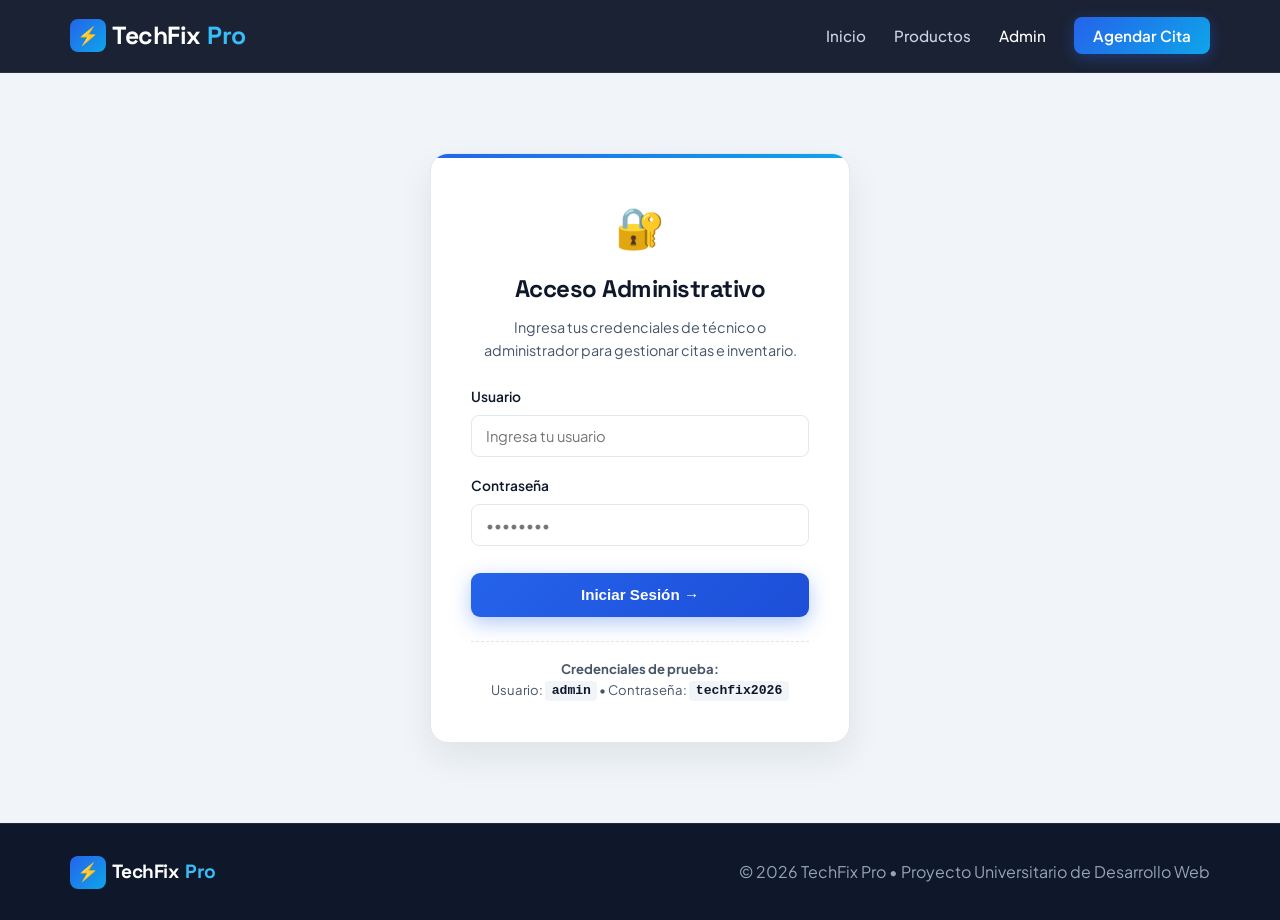
==== admin.html @ c78dce88 "2.0" ====
<!DOCTYPE html>
<html lang="es">
<head>
  <meta charset="UTF-8" />
  <meta name="viewport" content="width=device-width, initial-scale=1.0" />
  <title>Panel Administrativo | TechFix Pro</title>

  <!-- Google Fonts -->
  <link rel="preconnect" href="https://fonts.googleapis.com">
  <link rel="preconnect" href="https://fonts.gstatic.com" crossorigin>
  <link href="https://fonts.googleapis.com/css2?family=Plus+Jakarta+Sans:wght@400;500;600;700&family=Space+Grotesk:wght@600;700&display=swap" rel="stylesheet">

  <!-- Estilos globales -->
  <link rel="stylesheet" href="css/styles.css" />
</head>
<body>

  <!-- BARRA DE NAVEGACIÓN -->
  <header class="navbar">
    <div class="container nav-content">
      <a href="index.html" class="logo">
        <span class="logo-icon">⚡</span>TechFix<span class="highlight">Pro</span>
      </a>
      <nav>
        <ul class="nav-links">
          <li><a href="index.html">Inicio</a></li>
          <li><a href="productos.html">Productos</a></li>
          <li><a href="admin.html" class="active">Admin</a></li>
          <li><a href="citas.html" class="btn-nav">Agendar Cita</a></li>
        </ul>
      </nav>
    </div>
  </header>

  <!-- PANTALLA 1: VERIFICACIÓN DE LOGIN (Se oculta al iniciar sesión) -->
  <section id="login-view" class="login-section container">
    <div class="login-card">
      <div class="login-icon">🔐</div>
      <h2>Acceso Administrativo</h2>
      <p>Ingresa tus credenciales de técnico o administrador para gestionar citas e inventario.</p>

      <form id="form-login">
        <div class="form-group">
          <label for="admin-user">Usuario</label>
          <input type="text" id="admin-user" required placeholder="Ingresa tu usuario" />
        </div>
        <div class="form-group">
          <label for="admin-pass">Contraseña</label>
          <input type="password" id="admin-pass" required placeholder="••••••••" />
        </div>
        <p id="login-error" class="error-msg" style="display: none;">Usuario o contraseña incorrectos.</p>
        <button type="submit" class="btn btn-primary" style="width: 100%; margin-top: 0.5rem;">
          Iniciar Sesión →
        </button>
      </form>

      <div class="demo-credentials">
        <strong>Credenciales de prueba:</strong><br>
        Usuario: <code>admin</code> • Contraseña: <code>techfix2026</code>
      </div>
    </div>
  </section>

  <!-- PANTALLA 2: DASHBOARD DEL ADMINISTRADOR (Oculto hasta validar) -->
  <section id="dashboard-view" class="dashboard-section container" style="display: none;">
    <div class="dash-header">
      <div>
        <span class="section-tag">PANEL DE CONTROL</span>
        <h1 style="font-size: 2rem; color: var(--primary);">Gestión de Taller e Inventario</h1>
      </div>
      <button id="btn-logout" class="btn-logout">Cerrar Sesión 🚪</button>
    </div>

    <!-- TARJETAS DE RESUMEN (KPIs) -->
    <div class="kpi-grid">
      <div class="kpi-card">
        <span class="kpi-label">Servicios Solicitados</span>
        <strong class="kpi-value" id="kpi-citas">0</strong>
      </div>
      <div class="kpi-card">
        <span class="kpi-label">Visitas a Domicilio</span>
        <strong class="kpi-value" id="kpi-domicilios" style="color: #059669;">0</strong>
      </div>
      <div class="kpi-card">
        <span class="kpi-label">Productos con Stock Bajo (&le;3)</span>
        <strong class="kpi-value" id="kpi-bajo-stock" style="color: #dc2626;">0</strong>
      </div>
    </div>

    <!-- MÓDULO A: SERVICIOS SOLICITADOS -->
    <div class="admin-panel" style="margin-bottom: 2.5rem;">
      <div class="panel-top">
        <h2>📋 Servicios Solicitados por Clientes</h2>
      </div>
      <div class="table-responsive">
        <table class="admin-table">
          <thead>
            <tr>
              <th>Orden</th>
              <th>Cliente / Contacto</th>
              <th>Equipo y Servicio</th>
              <th>Modalidad y Ubicación</th>
              <th>Fecha / Turno</th>
              <th>Estado</th>
              <th>Acción</th>
            </tr>
          </thead>
          <tbody id="tabla-servicios">
            <!-- Se llena con JS -->
          </tbody>
        </table>
      </div>
    </div>

    <!-- MÓDULO B: CONTROL Y REPOSICIÓN DE STOCK -->
    <div class="admin-panel">
      <div class="panel-top">
        <h2>📦 Control de Inventario y Reposición de Stock</h2>
        <span style="font-size: 0.85rem; color: var(--text-muted);">Los cambios se reflejan al instante en la tienda</span>
      </div>
      <div class="table-responsive">
        <table class="admin-table">
          <thead>
            <tr>
              <th>Producto</th>
              <th>Categoría</th>
              <th>Precio Unit.</th>
              <th>Stock Actual</th>
              <th>Estado</th>
              <th>Reponer Stock</th>
            </tr>
          </thead>
          <tbody id="tabla-stock">
            <!-- Se llena con JS -->
          </tbody>
        </table>
      </div>
    </div>
  </section>

  <!-- PIE DE PÁGINA -->
  <footer class="footer">
    <div class="container footer-content">
      <div class="logo" style="font-size: 1.2rem;">
        <span class="logo-icon">⚡</span>TechFix<span class="highlight">Pro</span>
      </div>
      <p>&copy; 2026 TechFix Pro • Proyecto Universitario de Desarrollo Web</p>
    </div>
  </footer>

  <script src="js/admin.js"></script>
</body>
</html>
---- css/styles.css ----
/* VARIABLES Y RESET */
:root {
  --primary: #0f172a;
  --primary-light: #1e293b;
  --accent: #2563eb;
  --accent-cyan: #0ea5e9;
  --accent-hover: #1d4ed8;
  --bg-light: #f1f5f9;
  --surface: #ffffff;
  --text-dark: #0f172a;
  --text-muted: #475569;
  --border-color: #e2e8f0;
  --radius: 14px;
  --font-heading: 'Space Grotesk', sans-serif;
  --font-body: 'Plus Jakarta Sans', sans-serif;
}

* {
  margin: 0;
  padding: 0;
  box-sizing: border-box;
}

body {
  background-color: var(--bg-light);
  color: var(--text-dark);
  font-family: var(--font-body);
  line-height: 1.6;
  -webkit-font-smoothing: antialiased;
}

h1, h2, h3, .logo {
  font-family: var(--font-heading);
  letter-spacing: -0.02em;
}

.container {
  width: 90%;
  max-width: 1140px;
  margin: 0 auto;
}

/* NAVBAR CON EFECTO CRISTAL OSCURO */
.navbar {
  background-color: rgba(15, 23, 42, 0.95);
  backdrop-filter: blur(10px);
  border-bottom: 1px solid rgba(255, 255, 255, 0.08);
  padding: 1rem 0;
  position: sticky;
  top: 0;
  z-index: 1000;
}

.nav-content {
  display: flex;
  justify-content: space-between;
  align-items: center;
}

.logo {
  font-size: 1.55rem;
  font-weight: 700;
  color: #ffffff;
  text-decoration: none;
  display: flex;
  align-items: center;
  gap: 0.4rem;
}

.logo-icon {
  background: linear-gradient(135deg, var(--accent), var(--accent-cyan));
  padding: 0.15rem 0.45rem;
  border-radius: 8px;
  font-size: 1.1rem;
}

.logo .highlight {
  color: #38bdf8;
}

.nav-links {
  list-style: none;
  display: flex;
  align-items: center;
  gap: 1.75rem;
}

.nav-links a {
  color: #cbd5e1;
  text-decoration: none;
  font-weight: 500;
  font-size: 0.95rem;
  transition: color 0.2s;
}

.nav-links a:hover,
.nav-links a.active {
  color: #ffffff;
}

.btn-nav {
  background: linear-gradient(135deg, var(--accent), var(--accent-cyan));
  color: #ffffff !important;
  padding: 0.55rem 1.2rem;
  border-radius: 8px;
  font-weight: 600 !important;
  box-shadow: 0 4px 14px rgba(37, 99, 235, 0.35);
}

.btn-nav:hover {
  opacity: 0.92;
}

/* HERO CON CUADRÍCULA TÉCNICA Y RESPLANDOR */
.hero {
  position: relative;
  background-color: var(--primary);
  background-image: 
    radial-gradient(rgba(56, 189, 248, 0.14) 1px, transparent 1px),
    linear-gradient(135deg, #0f172a 0%, #172554 100%);
  background-size: 26px 26px, 100% 100%;
  color: #ffffff;
  padding: 5.5rem 0;
  text-align: center;
  overflow: hidden;
  border-bottom: 1px solid rgba(56, 189, 248, 0.2);
}

.hero-glow {
  position: absolute;
  top: -120px;
  left: 50%;
  transform: translateX(-50%);
  width: 600px;
  height: 300px;
  background: radial-gradient(circle, rgba(37, 99, 235, 0.35) 0%, transparent 70%);
  pointer-events: none;
}

.hero-content {
  position: relative;
  z-index: 2;
}

.hero-badge {
  display: inline-block;
  background: rgba(56, 189, 248, 0.12);
  border: 1px solid rgba(56, 189, 248, 0.35);
  color: #7dd3fc;
  padding: 0.4rem 1rem;
  border-radius: 999px;
  font-size: 0.85rem;
  font-weight: 600;
  margin-bottom: 1.5rem;
}

.hero h1 {
  font-size: 3rem;
  line-height: 1.15;
  margin-bottom: 1.25rem;
  max-width: 820px;
  margin-inline: auto;
}

.hero p {
  font-size: 1.15rem;
  color: #cbd5e1;
  max-width: 640px;
  margin: 0 auto 2.25rem;
}

.hero-buttons {
  display: flex;
  justify-content: center;
  gap: 1rem;
  flex-wrap: wrap;
}

/* BOTONES */
.btn {
  display: inline-block;
  padding: 0.85rem 1.75rem;
  border-radius: 9px;
  text-decoration: none;
  font-weight: 600;
  font-size: 0.95rem;
  cursor: pointer;
  border: none;
  transition: all 0.2s ease;
}

.btn-primary {
  background: linear-gradient(135deg, var(--accent) 0%, #1d4ed8 100%);
  color: #ffffff;
  box-shadow: 0 6px 20px rgba(37, 99, 235, 0.35);
}

.btn-primary:hover {
  transform: translateY(-2px);
  box-shadow: 0 10px 25px rgba(37, 99, 235, 0.45);
}

.btn-secondary {
  background-color: rgba(255, 255, 255, 0.08);
  color: #ffffff;
  border: 1px solid rgba(255, 255, 255, 0.2);
  backdrop-filter: blur(6px);
}

.btn-secondary:hover {
  background-color: rgba(255, 255, 255, 0.16);
  transform: translateY(-2px);
}

/* ENCABEZADOS DE SECCIÓN */
.section-header {
  text-align: center;
  margin-bottom: 3rem;
}

.section-tag {
  display: inline-block;
  font-family: var(--font-heading);
  font-size: 0.8rem;
  font-weight: 700;
  letter-spacing: 0.1em;
  color: var(--accent);
  background: #dbeafe;
  padding: 0.3rem 0.8rem;
  border-radius: 6px;
  margin-bottom: 0.6rem;
}

.section-title {
  font-size: 2.2rem;
  color: var(--primary);
}

/* TARJETAS DE SERVICIOS CON PERSONALIDAD */
.services {
  padding: 5rem 0;
}

.services-grid {
  display: grid;
  grid-template-columns: repeat(auto-fit, minmax(300px, 1fr));
  gap: 1.75rem;
}

.card {
  position: relative;
  background: var(--surface);
  padding: 2rem;
  border-radius: var(--radius);
  border: 1px solid var(--border-color);
  box-shadow: 0 4px 6px -1px rgba(15, 23, 42, 0.04), 0 2px 4px -2px rgba(15, 23, 42, 0.03);
  transition: all 0.25s ease;
  display: flex;
  flex-direction: column;
  overflow: hidden;
}

/* Línea superior decorativa en cada panel */
.card::before {
  content: "";
  position: absolute;
  top: 0;
  left: 0;
  right: 0;
  height: 4px;
  background: linear-gradient(90deg, var(--accent), var(--accent-cyan));
  opacity: 0.85;
}

.card:hover {
  transform: translateY(-6px);
  border-color: #93c5fd;
  box-shadow: 0 20px 25px -5px rgba(15, 23, 42, 0.08), 0 8px 10px -6px rgba(37, 99, 235, 0.1);
}

.card-top {
  display: flex;
  justify-content: space-between;
  align-items: center;
  margin-bottom: 1.25rem;
}

.card-icon {
  width: 46px;
  height: 46px;
  background: #eff6ff;
  border: 1px solid #bfdbfe;
  border-radius: 10px;
  display: flex;
  align-items: center;
  justify-content: center;
  font-size: 1.4rem;
}

.card-badge {
  font-size: 0.75rem;
  font-weight: 600;
  color: var(--text-muted);
  background: #f1f5f9;
  padding: 0.25rem 0.65rem;
  border-radius: 999px;
}

.card h3 {
  font-size: 1.3rem;
  margin-bottom: 0.75rem;
  color: var(--primary);
}

.card p {
  color: var(--text-muted);
  font-size: 0.95rem;
  margin-bottom: 1.5rem;
  flex-grow: 1;
}

.card-footer {
  padding-top: 1rem;
  border-top: 1px dashed var(--border-color);
  display: flex;
  justify-content: space-between;
  align-items: center;
  font-size: 0.88rem;
}

.card-footer span {
  font-weight: 700;
  color: var(--primary);
}

.card-footer a {
  color: var(--accent);
  font-weight: 600;
  text-decoration: none;
}

.card-footer a:hover {
  text-decoration: underline;
}

/* SECCIÓN UBICACIÓN CON CONTENEDOR ESTILO PANEL BENTO */
.location-section {
  padding: 2rem 0 5rem;
}

.location-wrapper {
  background: var(--surface);
  border: 1px solid var(--border-color);
  border-radius: 18px;
  padding: 2.5rem;
  box-shadow: 0 10px 30px rgba(15, 23, 42, 0.05);
  display: grid;
  grid-template-columns: 1fr 1.25fr;
  gap: 2.5rem;
  align-items: center;
}

.info-list {
  display: flex;
  flex-direction: column;
  gap: 1.1rem;
  margin-bottom: 1.5rem;
}

.info-item {
  display: flex;
  align-items: flex-start;
  gap: 0.9rem;
}

.info-icon {
  background: #eff6ff;
  border: 1px solid #dbeafe;
  padding: 0.55rem;
  border-radius: 10px;
  font-size: 1.1rem;
}

.info-item strong {
  display: block;
  font-size: 0.95rem;
  color: var(--primary);
}

.info-item p {
  color: var(--text-muted);
  font-size: 0.92rem;
}

.note {
  padding: 1rem;
  background: linear-gradient(to right, #eff6ff, #f8fafc);
  border-left: 4px solid var(--accent);
  border-radius: 0 8px 8px 0;
  color: #1e3a8a;
  font-size: 0.9rem;
}

/* VENTANA DE MAPA ESTILO APP */
.map-box {
  border: 1px solid var(--border-color);
  border-radius: 12px;
  overflow: hidden;
  box-shadow: 0 8px 20px rgba(15, 23, 42, 0.08);
}

.map-header {
  background: var(--primary);
  padding: 0.65rem 1rem;
  display: flex;
  align-items: center;
  gap: 0.45rem;
}

.dot {
  width: 10px;
  height: 10px;
  border-radius: 50%;
}
.dot.red { background: #ef4444; }
.dot.yellow { background: #f59e0b; }
.dot.green { background: #10b981; }

.map-title {
  color: #94a3b8;
  font-size: 0.8rem;
  font-weight: 500;
  margin-left: 0.5rem;
}

#mapa-local {
  height: 340px;
  width: 100%;
  z-index: 1;
}

/* FOOTER */
.footer {
  background-color: var(--primary);
  color: #94a3b8;
  padding: 2rem 0;
  border-top: 1px solid rgba(255, 255, 255, 0.08);
}

.footer-content {
  display: flex;
  justify-content: space-between;
  align-items: center;
  flex-wrap: wrap;
  gap: 1rem;
}

/* RESPONSIVE */
@media (max-width: 850px) {
  .location-wrapper {
    grid-template-columns: 1fr;
    padding: 1.75rem;
  }
  .hero h1 {
    font-size: 2.2rem;
  }
}

/* =========================================
   ESTILOS PÁGINA DE PRODUCTOS (PARTE 2)
   ========================================= */

.page-banner {
  background: linear-gradient(135deg, var(--primary) 0%, #172554 100%);
  color: #ffffff;
  padding: 3.5rem 0;
  text-align: center;
  border-bottom: 1px solid rgba(56, 189, 248, 0.2);
}

.page-banner h1 {
  font-size: 2.3rem;
  margin-bottom: 0.75rem;
}

.page-banner p {
  color: #cbd5e1;
  max-width: 620px;
  margin: 0 auto;
}

.catalog-section {
  padding: 3rem 0 5rem;
}

/* BARRA DE FILTROS Y BUSCADOR */
.catalog-controls {
  display: flex;
  justify-content: space-between;
  align-items: center;
  flex-wrap: wrap;
  gap: 1rem;
  margin-bottom: 2.5rem;
  background: var(--surface);
  padding: 1.25rem;
  border-radius: var(--radius);
  border: 1px solid var(--border-color);
  box-shadow: 0 4px 12px rgba(15, 23, 42, 0.03);
}

.filter-buttons {
  display: flex;
  flex-wrap: wrap;
  gap: 0.5rem;
}

.filter-btn {
  background: var(--bg-light);
  border: 1px solid var(--border-color);
  color: var(--text-muted);
  padding: 0.5rem 1rem;
  border-radius: 8px;
  font-family: var(--font-body);
  font-weight: 600;
  font-size: 0.85rem;
  cursor: pointer;
  transition: all 0.2s;
}

.filter-btn:hover {
  border-color: var(--accent);
  color: var(--accent);
}

.filter-btn.active {
  background: var(--primary);
  color: #ffffff;
  border-color: var(--primary);
}

.search-box input {
  padding: 0.6rem 1rem;
  border: 1px solid var(--border-color);
  border-radius: 8px;
  font-family: var(--font-body);
  font-size: 0.9rem;
  width: 260px;
  outline: none;
  transition: border-color 0.2s;
}

.search-box input:focus {
  border-color: var(--accent);
}

/* DISTRIBUCIÓN CATÁLOGO + PANEL COTIZACIÓN */
.catalog-layout {
  display: grid;
  grid-template-columns: 1fr 330px;
  gap: 2rem;
  align-items: start;
}

.products-grid {
  display: grid;
  grid-template-columns: repeat(auto-fill, minmax(240px, 1fr));
  gap: 1.5rem;
}

.product-card {
  position: relative;
  background: var(--surface);
  border: 1px solid var(--border-color);
  border-radius: var(--radius);
  padding: 1.5rem;
  display: flex;
  flex-direction: column;
  transition: all 0.25s ease;
  overflow: hidden;
}

.product-card::before {
  content: "";
  position: absolute;
  top: 0;
  left: 0;
  right: 0;
  height: 3px;
  background: linear-gradient(90deg, var(--accent), var(--accent-cyan));
}

.product-card:hover {
  transform: translateY(-4px);
  border-color: #93c5fd;
  box-shadow: 0 12px 20px rgba(15, 23, 42, 0.07);
}

.product-visual {
  height: 110px;
  background: linear-gradient(135deg, #eff6ff 0%, #f8fafc 100%);
  border: 1px solid #dbeafe;
  border-radius: 10px;
  display: flex;
  align-items: center;
  justify-content: center;
  font-size: 2.8rem;
  margin-bottom: 1rem;
}

.product-cat {
  font-size: 0.72rem;
  font-weight: 700;
  text-transform: uppercase;
  letter-spacing: 0.05em;
  color: var(--accent);
  margin-bottom: 0.35rem;
}

.product-card h3 {
  font-size: 1.1rem;
  color: var(--primary);
  margin-bottom: 0.5rem;
}

.product-card p {
  font-size: 0.86rem;
  color: var(--text-muted);
  margin-bottom: 1.25rem;
  flex-grow: 1;
}

.product-bottom {
  display: flex;
  justify-content: space-between;
  align-items: center;
  padding-top: 0.9rem;
  border-top: 1px dashed var(--border-color);
}

.product-price {
  font-family: var(--font-heading);
  font-size: 1.2rem;
  font-weight: 700;
  color: var(--primary);
}

.btn-add {
  background: #eff6ff;
  color: var(--accent);
  border: 1px solid #bfdbfe;
  padding: 0.45rem 0.9rem;
  border-radius: 7px;
  font-weight: 600;
  font-size: 0.85rem;
  cursor: pointer;
  transition: all 0.2s;
}

.btn-add:hover {
  background: var(--accent);
  color: #ffffff;
}

/* PANEL DE COTIZACIÓN LATERAL */
.quote-panel {
  background: var(--surface);
  border: 1px solid var(--border-color);
  border-radius: 16px;
  padding: 1.5rem;
  position: sticky;
  top: 90px;
  box-shadow: 0 10px 25px rgba(15, 23, 42, 0.06);
}

.quote-header {
  display: flex;
  justify-content: space-between;
  align-items: center;
  padding-bottom: 1rem;
  border-bottom: 1px solid var(--border-color);
  margin-bottom: 1rem;
}

.quote-count {
  background: #dbeafe;
  color: var(--accent);
  font-size: 0.78rem;
  font-weight: 700;
  padding: 0.25rem 0.65rem;
  border-radius: 999px;
}

.quote-list {
  max-height: 280px;
  overflow-y: auto;
  margin-bottom: 1rem;
}

.empty-msg {
  font-size: 0.88rem;
  color: var(--text-muted);
  text-align: center;
  padding: 1.5rem 0;
}

.quote-item {
  display: flex;
  justify-content: space-between;
  align-items: center;
  padding: 0.65rem 0;
  border-bottom: 1px dashed var(--border-color);
  font-size: 0.88rem;
}

.quote-item-info strong {
  display: block;
  color: var(--primary);
}

.quote-item-info span {
  color: var(--text-muted);
  font-size: 0.8rem;
}

.btn-remove {
  background: #fee2e2;
  color: #dc2626;
  border: none;
  width: 24px;
  height: 24px;
  border-radius: 6px;
  font-weight: 700;
  cursor: pointer;
}

.quote-footer {
  border-top: 2px solid var(--bg-light);
  padding-top: 1rem;
}

.quote-total {
  display: flex;
  justify-content: space-between;
  align-items: center;
  font-size: 1.05rem;
}

.quote-total strong {
  font-family: var(--font-heading);
  font-size: 1.35rem;
  color: var(--accent);
}

.btn:disabled {
  opacity: 0.5;
  cursor: not-allowed;
  transform: none;
}

.btn-clear {
  width: 100%;
  background: transparent;
  border: none;
  color: var(--text-muted);
  font-size: 0.82rem;
  margin-top: 0.65rem;
  cursor: pointer;
  text-decoration: underline;
}

@media (max-width: 900px) {
  .catalog-layout {
    grid-template-columns: 1fr;
  }
  .quote-panel {
    position: static;
  }
  .search-box input {
    width: 100%;
  }
}

/* =========================================
   ESTILOS PÁGINA DE CITAS Y MAPA (PARTE 3)
   ========================================= */

.booking-section {
  padding: 3rem 0 5rem;
}

.booking-grid {
  display: grid;
  grid-template-columns: 1.45fr 1fr;
  gap: 2rem;
  align-items: start;
}

.booking-panel,
.summary-card {
  background: var(--surface);
  border: 1px solid var(--border-color);
  border-radius: 16px;
  padding: 2rem;
  box-shadow: 0 10px 25px rgba(15, 23, 42, 0.04);
}

.group-title {
  display: block;
  font-family: var(--font-heading);
  font-size: 1.1rem;
  font-weight: 700;
  color: var(--primary);
  margin-bottom: 1rem;
}

/* TARJETAS SELECTORAS DE MODALIDAD */
.modality-selector {
  display: grid;
  grid-template-columns: 1fr 1fr;
  gap: 1rem;
  margin-bottom: 1.5rem;
}

.modality-card {
  display: flex;
  align-items: center;
  gap: 0.85rem;
  padding: 1rem;
  border: 2px solid var(--border-color);
  border-radius: 12px;
  cursor: pointer;
  transition: all 0.2s ease;
  background: var(--bg-light);
}

.modality-card input {
  display: none;
}

.modality-card .mod-icon {
  font-size: 1.6rem;
}

.modality-card strong {
  display: block;
  font-size: 0.95rem;
  color: var(--primary);
}

.modality-card small {
  color: var(--text-muted);
  font-size: 0.8rem;
}

.modality-card.active {
  border-color: var(--accent);
  background: #eff6ff;
  box-shadow: 0 4px 12px rgba(37, 99, 235, 0.12);
}

/* BLOQUE DE MAPA A DOMICILIO */
.domicilio-box {
  background: #f8fafc;
  border: 1px solid #cbd5e1;
  border-radius: 12px;
  padding: 1.25rem;
  margin-bottom: 1.75rem;
}

.domicilio-header {
  display: flex;
  justify-content: space-between;
  align-items: center;
  flex-wrap: wrap;
  gap: 0.5rem;
  margin-bottom: 0.4rem;
}

.btn-gps {
  background: var(--primary);
  color: #ffffff;
  border: none;
  padding: 0.45rem 0.9rem;
  border-radius: 7px;
  font-size: 0.82rem;
  font-weight: 600;
  cursor: pointer;
  transition: background 0.2s;
}

.btn-gps:hover {
  background: var(--accent);
}

.help-text {
  font-size: 0.85rem;
  color: var(--text-muted);
  margin-bottom: 0.9rem;
}

#mapa-domicilio {
  height: 270px;
  width: 100%;
  z-index: 1;
}

/* INPUTS Y FORMULARIO */
.form-row {
  display: grid;
  grid-template-columns: 1fr 1fr;
  gap: 1rem;
}

.form-group {
  margin-bottom: 1.15rem;
}

.form-group label {
  display: block;
  font-size: 0.86rem;
  font-weight: 600;
  color: var(--primary);
  margin-bottom: 0.4rem;
}

.form-group input,
.form-group select,
.form-group textarea {
  width: 100%;
  padding: 0.7rem 0.9rem;
  border: 1px solid var(--border-color);
  border-radius: 8px;
  font-family: var(--font-body);
  font-size: 0.92rem;
  color: var(--text-dark);
  background: #ffffff;
  outline: none;
  transition: border-color 0.2s;
}

.form-group input:focus,
.form-group select:focus,
.form-group textarea:focus {
  border-color: var(--accent);
}

.form-group input[readonly] {
  background: #e2e8f0;
  color: #334155;
  font-family: monospace;
}

/* TARJETAS DERECHAS (RESUMEN Y ÓRDENES) */
.summary-card h3 {
  font-size: 1.15rem;
  margin-bottom: 1rem;
  color: var(--primary);
}

.link-add-more {
  display: inline-block;
  margin-top: 0.75rem;
  font-size: 0.85rem;
  font-weight: 600;
  color: var(--accent);
  text-decoration: none;
}

.link-add-more:hover {
  text-decoration: underline;
}

.orders-list {
  display: flex;
  flex-direction: column;
  gap: 0.9rem;
  max-height: 420px;
  overflow-y: auto;
}

.order-ticket {
  border: 1px solid var(--border-color);
  border-left: 4px solid var(--accent);
  border-radius: 10px;
  padding: 1rem;
  background: #f8fafc;
  font-size: 0.86rem;
}

.order-ticket.domicilio {
  border-left-color: #10b981;
}

.ticket-top {
  display: flex;
  justify-content: space-between;
  align-items: center;
  margin-bottom: 0.4rem;
}

.ticket-code {
  font-family: var(--font-heading);
  font-weight: 700;
  color: var(--primary);
}

.ticket-badge {
  font-size: 0.72rem;
  font-weight: 700;
  padding: 0.2rem 0.55rem;
  border-radius: 999px;
  background: #dbeafe;
  color: var(--accent);
}

.order-ticket.domicilio .ticket-badge {
  background: #d1fae5;
  color: #047857;
}

.ticket-coords {
  display: inline-block;
  margin-top: 0.4rem;
  font-family: monospace;
  font-size: 0.78rem;
  background: #e2e8f0;
  padding: 0.2rem 0.5rem;
  border-radius: 4px;
  color: #1e293b;
}

@media (max-width: 900px) {
  .booking-grid,
  .modality-selector,
  .form-row {
    grid-template-columns: 1fr;
  }
}
/* =========================================
   ESTILOS PANEL ADMINISTRADOR (PARTE 4)
   ========================================= */

.login-section {
  padding: 5rem 0;
  display: flex;
  justify-content: center;
  align-items: center;
  min-height: 75vh;
}

.login-card {
  background: var(--surface);
  border: 1px solid var(--border-color);
  border-radius: 18px;
  padding: 2.5rem;
  width: 100%;
  max-width: 420px;
  box-shadow: 0 15px 35px rgba(15, 23, 42, 0.08);
  text-align: center;
  position: relative;
  overflow: hidden;
}

.login-card::before {
  content: "";
  position: absolute;
  top: 0; left: 0; right: 0;
  height: 4px;
  background: linear-gradient(90deg, var(--accent), var(--accent-cyan));
}

.login-icon {
  font-size: 2.5rem;
  margin-bottom: 0.75rem;
}

.login-card h2 {
  color: var(--primary);
  margin-bottom: 0.5rem;
}

.login-card p {
  color: var(--text-muted);
  font-size: 0.9rem;
  margin-bottom: 1.5rem;
}

.login-card .form-group {
  text-align: left;
}

.error-msg {
  background: #fee2e2;
  color: #dc2626;
  padding: 0.5rem;
  border-radius: 6px;
  font-size: 0.85rem;
  font-weight: 600;
  margin-bottom: 1rem;
}

.demo-credentials {
  margin-top: 1.5rem;
  padding-top: 1rem;
  border-top: 1px dashed var(--border-color);
  font-size: 0.82rem;
  color: var(--text-muted);
}

.demo-credentials code {
  background: #f1f5f9;
  padding: 0.15rem 0.4rem;
  border-radius: 4px;
  color: var(--primary);
  font-weight: 700;
}

/* DASHBOARD ADMIN */
.dashboard-section {
  padding: 3rem 0 5rem;
}

.dash-header {
  display: flex;
  justify-content: space-between;
  align-items: center;
  flex-wrap: wrap;
  gap: 1rem;
  margin-bottom: 2rem;
}

.btn-logout {
  background: #fee2e2;
  color: #dc2626;
  border: 1px solid #fecaca;
  padding: 0.6rem 1.1rem;
  border-radius: 8px;
  font-weight: 600;
  cursor: pointer;
  transition: all 0.2s;
}

.btn-logout:hover {
  background: #dc2626;
  color: #ffffff;
}

.kpi-grid {
  display: grid;
  grid-template-columns: repeat(auto-fit, minmax(220px, 1fr));
  gap: 1.5rem;
  margin-bottom: 2.5rem;
}

.kpi-card {
  background: var(--surface);
  border: 1px solid var(--border-color);
  border-radius: 14px;
  padding: 1.5rem;
  box-shadow: 0 4px 12px rgba(15, 23, 42, 0.03);
}

.kpi-label {
  display: block;
  font-size: 0.85rem;
  font-weight: 600;
  color: var(--text-muted);
  margin-bottom: 0.4rem;
}

.kpi-value {
  font-family: var(--font-heading);
  font-size: 2rem;
  color: var(--primary);
}

.admin-panel {
  background: var(--surface);
  border: 1px solid var(--border-color);
  border-radius: 16px;
  padding: 1.75rem;
  box-shadow: 0 8px 20px rgba(15, 23, 42, 0.04);
}

.panel-top {
  display: flex;
  justify-content: space-between;
  align-items: center;
  flex-wrap: wrap;
  gap: 0.5rem;
  margin-bottom: 1.25rem;
}

.panel-top h2 {
  font-size: 1.25rem;
  color: var(--primary);
}

.table-responsive {
  overflow-x: auto;
}

.admin-table {
  width: 100%;
  border-collapse: collapse;
  font-size: 0.9rem;
}

.admin-table th {
  background: var(--bg-light);
  color: var(--primary);
  font-weight: 700;
  text-align: left;
  padding: 0.85rem 1rem;
  border-bottom: 2px solid var(--border-color);
}

.admin-table td {
  padding: 0.9rem 1rem;
  border-bottom: 1px solid var(--border-color);
  vertical-align: middle;
}

.status-pill {
  display: inline-block;
  padding: 0.25rem 0.65rem;
  border-radius: 999px;
  font-size: 0.76rem;
  font-weight: 700;
}

.status-pendiente { background: #fef3c7; color: #b45309; }
.status-atendido  { background: #d1fae5; color: #047857; }
.status-bajo      { background: #fee2e2; color: #dc2626; }
.status-ok        { background: #dbeafe; color: #1d4ed8; }

.restock-controls {
  display: flex;
  align-items: center;
  gap: 0.4rem;
}

.restock-input {
  width: 65px;
  padding: 0.4rem;
  border: 1px solid var(--border-color);
  border-radius: 6px;
  text-align: center;
  font-weight: 600;
}

.btn-restock {
  background: var(--accent);
  color: #ffffff;
  border: none;
  padding: 0.45rem 0.75rem;
  border-radius: 6px;
  font-size: 0.8rem;
  font-weight: 600;
  cursor: pointer;
}

.btn-restock:hover {
  background: var(--accent-hover);
}

.btn-check {
  background: #10b981;
  color: #ffffff;
  border: none;
  padding: 0.45rem 0.75rem;
  border-radius: 6px;
  font-size: 0.8rem;
  font-weight: 600;
  cursor: pointer;
}
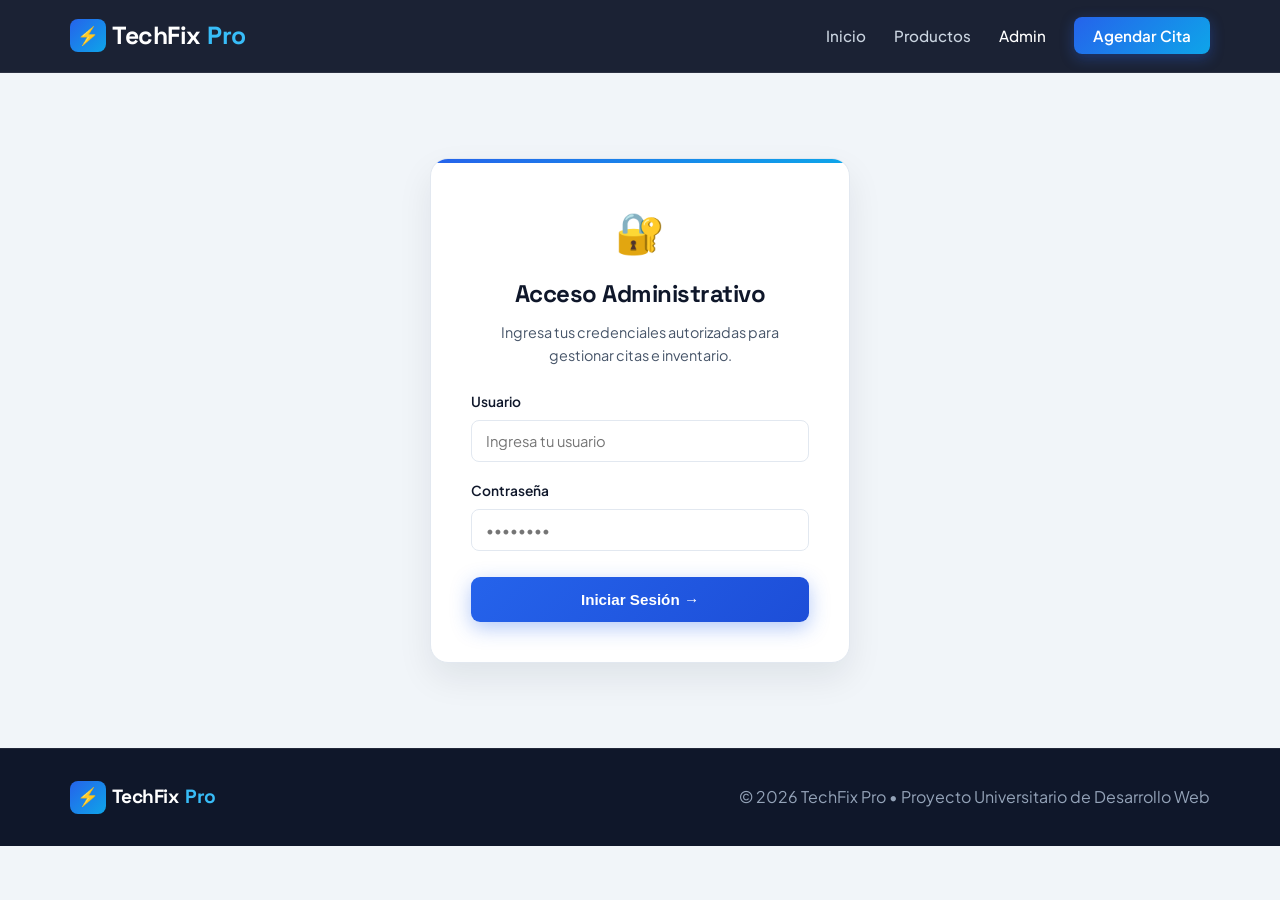
==== commit 19e4e99c: "2.1" ====
--- a/admin.html
+++ b/admin.html
@@ -32,17 +32,17 @@
     </div>
   </header>
 
-  <!-- PANTALLA 1: VERIFICACIÓN DE LOGIN (Se oculta al iniciar sesión) -->
+  <!-- PANTALLA 1: VERIFICACIÓN DE LOGIN -->
   <section id="login-view" class="login-section container">
     <div class="login-card">
       <div class="login-icon">🔐</div>
       <h2>Acceso Administrativo</h2>
-      <p>Ingresa tus credenciales de técnico o administrador para gestionar citas e inventario.</p>
+      <p>Ingresa tus credenciales autorizadas para gestionar citas e inventario.</p>
 
       <form id="form-login">
         <div class="form-group">
           <label for="admin-user">Usuario</label>
-          <input type="text" id="admin-user" required placeholder="Ingresa tu usuario" />
+          <input type="text" id="admin-user" required placeholder="Ingresa tu usuario" autocomplete="off" />
         </div>
         <div class="form-group">
           <label for="admin-pass">Contraseña</label>
@@ -53,19 +53,14 @@
           Iniciar Sesión →
         </button>
       </form>
-
-      <div class="demo-credentials">
-        <strong>Credenciales de prueba:</strong><br>
-        Usuario: <code>admin</code> • Contraseña: <code>techfix2026</code>
-      </div>
     </div>
   </section>
 
-  <!-- PANTALLA 2: DASHBOARD DEL ADMINISTRADOR (Oculto hasta validar) -->
+  <!-- PANTALLA 2: DASHBOARD DEL ADMINISTRADOR -->
   <section id="dashboard-view" class="dashboard-section container" style="display: none;">
     <div class="dash-header">
       <div>
-        <span class="section-tag">PANEL DE CONTROL</span>
+        <span class="section-tag">PANEL DE CONTROL PRIVADO</span>
         <h1 style="font-size: 2rem; color: var(--primary);">Gestión de Taller e Inventario</h1>
       </div>
       <button id="btn-logout" class="btn-logout">Cerrar Sesión 🚪</button>
@@ -87,10 +82,10 @@
       </div>
     </div>
 
-    <!-- MÓDULO A: SERVICIOS SOLICITADOS -->
+    <!-- MÓDULO A: SERVICIOS SOLICITADOS (EXCLUSIVO ADMIN) -->
     <div class="admin-panel" style="margin-bottom: 2.5rem;">
       <div class="panel-top">
-        <h2>📋 Servicios Solicitados por Clientes</h2>
+        <h2>📋 Citas y Servicios Solicitados</h2>
       </div>
       <div class="table-responsive">
         <table class="admin-table">
@@ -105,34 +100,91 @@
               <th>Acción</th>
             </tr>
           </thead>
-          <tbody id="tabla-servicios">
-            <!-- Se llena con JS -->
-          </tbody>
+          <tbody id="tabla-servicios"></tbody>
         </table>
       </div>
     </div>
 
-    <!-- MÓDULO B: CONTROL Y REPOSICIÓN DE STOCK -->
+    <!-- MÓDULO B: GESTIÓN COMPLETA DE PRODUCTOS Y STOCK -->
     <div class="admin-panel">
       <div class="panel-top">
-        <h2>📦 Control de Inventario y Reposición de Stock</h2>
-        <span style="font-size: 0.85rem; color: var(--text-muted);">Los cambios se reflejan al instante en la tienda</span>
-      </div>
+        <h2>📦 Catálogo e Inventario de Productos</h2>
+        <button type="button" id="btn-toggle-nuevo" class="btn btn-primary" style="padding: 0.55rem 1.1rem; font-size: 0.88rem;">
+          + Añadir Nuevo Producto
+        </button>
+      </div>
+
+      <!-- FORMULARIO DESPLEGABLE PARA CREAR PRODUCTO -->
+      <form id="form-nuevo-producto" class="new-product-box" style="display: none;">
+        <h3 style="font-size: 1.05rem; margin-bottom: 1rem; color: var(--primary);">Registrar Nuevo Componente en Tienda</h3>
+        
+        <div class="new-prod-grid">
+          <div class="form-group">
+            <label for="prod-nombre">Nombre del Producto *</label>
+            <input type="text" id="prod-nombre" required placeholder="Ej. SSD NVMe Samsung 1TB" />
+          </div>
+
+          <div class="form-group">
+            <label for="prod-categoria">Categoría *</label>
+            <select id="prod-categoria" required>
+              <option value="almacenamiento" data-etiqueta="Almacenamiento">Almacenamiento SSD</option>
+              <option value="memoria" data-etiqueta="Memoria RAM">Memoria RAM</option>
+              <option value="refrigeracion" data-etiqueta="Refrigeración">Refrigeración</option>
+              <option value="accesorios" data-etiqueta="Accesorios">Cargadores y Cables</option>
+            </select>
+          </div>
+
+          <div class="form-group">
+            <label for="prod-icono">Icono Visual</label>
+            <select id="prod-icono">
+              <option value="💾">💾 Disco / SSD</option>
+              <option value="📟">📟 Memoria RAM</option>
+              <option value="❄️">❄️ Refrigeración</option>
+              <option value="🔌">🔌 Cargador / Cable</option>
+              <option value="🔋">🔋 Batería</option>
+              <option value="🖥️">🖥️ Pantalla / Monitor</option>
+              <option value="⌨️">⌨️ Teclado / Mouse</option>
+              <option value="🛠️">🛠️ Herramienta / Repuesto</option>
+            </select>
+          </div>
+
+          <div class="form-group">
+            <label for="prod-precio">Precio (S/) *</label>
+            <input type="number" id="prod-precio" step="0.01" min="1" required placeholder="120.00" />
+          </div>
+
+          <div class="form-group">
+            <label for="prod-stock">Stock Inicial *</label>
+            <input type="number" id="prod-stock" min="0" required value="5" />
+          </div>
+        </div>
+
+        <div class="form-group">
+          <label for="prod-desc">Descripción breve *</label>
+          <input type="text" id="prod-desc" required placeholder="Ej. Alta velocidad de transferencia para laptops y PCs de escritorio." />
+        </div>
+
+        <div style="display: flex; gap: 0.75rem; justify-content: flex-end;">
+          <button type="button" id="btn-cancelar-prod" class="btn-logout" style="background:#f1f5f9; color:#475569; border-color:#cbd5e1;">Cancelar</button>
+          <button type="submit" class="btn btn-primary" style="padding: 0.6rem 1.25rem;">Guardar en Catálogo</button>
+        </div>
+      </form>
+
+      <!-- TABLA DE INVENTARIO -->
       <div class="table-responsive">
         <table class="admin-table">
           <thead>
             <tr>
               <th>Producto</th>
               <th>Categoría</th>
-              <th>Precio Unit.</th>
-              <th>Stock Actual</th>
+              <th>Precio</th>
+              <th>Stock</th>
               <th>Estado</th>
-              <th>Reponer Stock</th>
+              <th>Ajustar Stock (+/-)</th>
+              <th>Eliminar</th>
             </tr>
           </thead>
-          <tbody id="tabla-stock">
-            <!-- Se llena con JS -->
-          </tbody>
+          <tbody id="tabla-stock"></tbody>
         </table>
       </div>
     </div>
--- a/css/styles.css
+++ b/css/styles.css
@@ -1273,4 +1273,62 @@
   font-size: 0.8rem;
   font-weight: 600;
   cursor: pointer;
+}
+
+/* =========================================
+   ESTILOS EXTRA GESTIÓN PRODUCTOS EN ADMIN
+   ========================================= */
+
+.new-product-box {
+  background: #f8fafc;
+  border: 1px solid #cbd5e1;
+  border-radius: 12px;
+  padding: 1.5rem;
+  margin-bottom: 1.75rem;
+}
+
+.new-prod-grid {
+  display: grid;
+  grid-template-columns: 2fr 1.2fr 1fr 0.9fr 0.8fr;
+  gap: 0.9rem;
+}
+
+.btn-stock-minus {
+  background: #fef3c7;
+  color: #b45309;
+  border: 1px solid #fde68a;
+  padding: 0.45rem 0.7rem;
+  border-radius: 6px;
+  font-size: 0.82rem;
+  font-weight: 700;
+  cursor: pointer;
+  transition: all 0.15s;
+}
+
+.btn-stock-minus:hover {
+  background: #f59e0b;
+  color: #ffffff;
+}
+
+.btn-delete-prod {
+  background: #fee2e2;
+  color: #dc2626;
+  border: 1px solid #fecaca;
+  padding: 0.45rem 0.75rem;
+  border-radius: 6px;
+  font-size: 0.82rem;
+  font-weight: 600;
+  cursor: pointer;
+  transition: all 0.15s;
+}
+
+.btn-delete-prod:hover {
+  background: #dc2626;
+  color: #ffffff;
+}
+
+@media (max-width: 900px) {
+  .new-prod-grid {
+    grid-template-columns: 1fr;
+  }
 }
